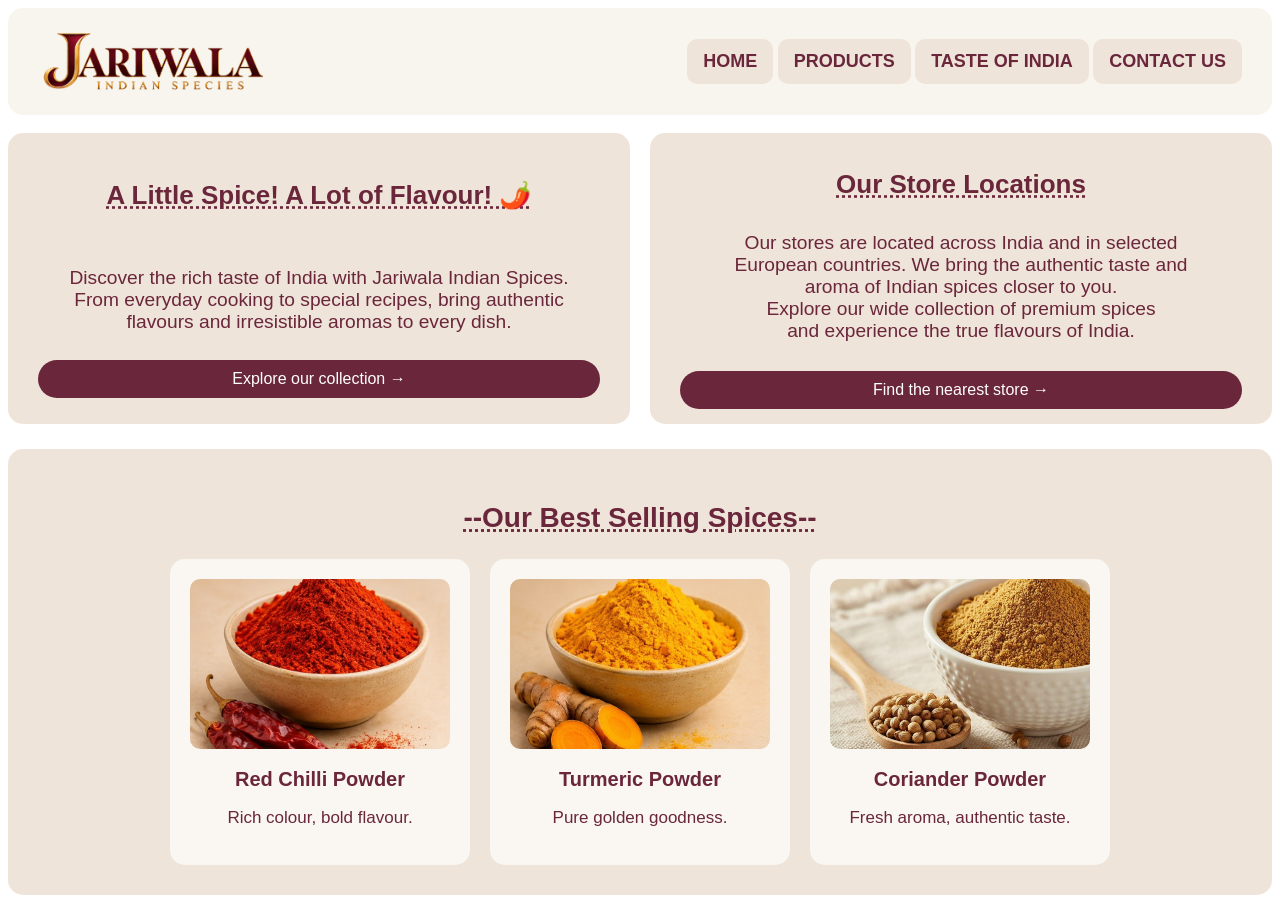
==== index.html @ cfda8fbe "Add files via upload" ====
<!DOCTYPE html>
<html lang = "en">
    <head>
        <meta charset="UTF-8">
        <meta name="viewport" content="width=device-width, initial-scale=1">
        <title>Jariwala PVT LTD</title>
        <link rel="stylesheet" href="css/style.css">
    </head>
    <body>
        <header class="main_header">
            <div class="header_logo">
                <img src="images/header_logo.png" alt="JARIWALA PVT LTD">
            </div>
            <div class="navigation">
                <nav>
                    <a href="index.html">HOME</a>
                    <a href="products.html">PRODUCTS</a>
                    <a href="taste_of_india.html">TASTE OF INDIA</a>
                    <a href="contact.html">CONTACT US</a>
                </nav>
            </div>
        </header>
        <hr class="ruler">
        <section class="home_content">
            <div class="home_sections">    
                <div class="home_intro">
                        <h1>A Little Spice! A Lot of Flavour! 🌶️</h1><br>
                        <p>Discover the rich taste of India with Jariwala Indian Spices.<br>
                        From everyday cooking to special recipes, bring authentic flavours and irresistible aromas to every dish.<br>
                        </p>
                        <a href="products.html" class="explore_btn">Explore our collection &#8594;</a>
                </div>
                <div class="store_locations">
                    <h2 class="location_heading"> Our Store Locations</h2>
                    <p>Our stores are located across India and in selected <br>
                        European countries. We bring the authentic taste and <br>
                        aroma of Indian spices closer to you. <br>
                        Explore our wide collection of premium spices <br>
                        and experience the true flavours of India.</p>
                    <a href="https://www.google.com/maps" class="nearest_location">Find the nearest store &#8594;</a>
                </div>
            </div>
            <div class="best_selling">
                <h2>--Our Best Selling Spices--</h2>

                <div class="product_grid">
                    <div class="product_card">
                        <img src="images/red_chilli.jpg" alt="Red Chilli Powder">
                        <h3>Red Chilli Powder</h3>
                        <p>Rich colour, bold flavour.</p>
                    </div>

                    <div class="product_card">
                        <img src="images/turmeric.jpg" alt="Turmeric Powder">
                        <h3>Turmeric Powder</h3>
                        <p>Pure golden goodness.</p>
                    </div>

                    <div class="product_card">
                        <img src="images/coriander.jpeg" alt="Coriander Powder">
                        <h3>Coriander Powder</h3>
                        <p>Fresh aroma, authentic taste.</p>
                    </div>
                </div>
            </div>
        </section>     
    </body>
</html>
---- css/style.css ----
/* GENERAL */
@media(max-width: 900px){
    .main_header{
        padding: 15px;
    }

    .best_selling{
        padding: 20px;
    }

    .product_card{
        max-width: 100%;
    }
}

.ruler{
    border: none;
    border-top: 2px solid white;
}

body {
    font-family: Arial, sans-serif;
}

/* INDEX CSS*/
.main_header {
    display: flex;
    justify-content: space-between;
    background-color: #F8F5EF;
    align-items: center;
    gap: 20px;
    padding: 15px 30px;
    flex-wrap: wrap;
    border-radius: 15px;
}

.header_logo img {
    width: clamp(140px, 18vw, 230px);
    height: auto;
    display: block;
}

.navigation{
    display: flex;
    flex-wrap: wrap;
    gap: 12px;
    flex-wrap: wrap;
    justify-content: flex-end;
}

.navigation a{
    background-color: #efe4d9;
    color: #6a263b;
    padding: 12px 16px;
    border-radius: 10px;
    text-decoration: none;
    font-family: Arial, sans-serif;
    font-size: 18px;
    font-weight: 600;
    white-space: nowrap;
    display: inline-block;
}

.navigation a:hover{
    background-color: #6a263b;
    color: white;
}

/* HOMEPAGE CSS */
.home_sections{
    display: flex;
    gap: 20px;
    align-items: stretch;
}
.home_intro{
    display: flex;
    flex: 1;
    flex-direction: column;
    background-color: #efe4d9;
    min-width: 0;
    align-items: stretch;
    gap: 8px;
    padding: 15px 30px;
    flex-wrap: wrap;
    border-radius: 15px;
    justify-content: center;
    transition: transform 0.5s ease;
}

.store_locations{
    display: flex;
    flex-direction: column;
    align-items: stretch;
    flex: 1;
    min-width: 0;
    background-color: #efe4d9;
    padding: 15px 30px;
    border-radius: 15px;
    justify-content: flex-start;
    transition: transform 0.5s ease;
}

.store_locations:hover{
    transform: translateY(-8px);
}

.store_locations h2{
text-align: center;
background-color: transparent;
color: #6a263b;
text-decoration: underline dotted;
font-size: 26px;
}

.store_locations p{
    text-decoration: none;
    padding: 10px 20px;
    border-radius: 25px;
    font-weight: 500;    
    text-align: center;
    background-color: transparent;
    color: #6a263b;
    text-decoration: none;
    font-size: larger;
    margin-top: 0px;
    max-width: 650px;
}

.nearest_location{
    color: white;
    background-color: #6a263b;
    text-decoration: none;
    padding: 10px 20px;
    border-radius: 25px;
    font-weight: 500;
    text-align: center;
}

.home_intro:hover{
    transform: translateY(-8px);
}

.home_intro h1{
text-align: center;
background-color: transparent;
color: #6a263b;
text-decoration: underline dotted;
font-size: 26px;
}

.home_intro p{
text-align: center;
background-color: transparent;
color: #6a263b;
text-decoration: none;
font-size: larger;
margin-top: 0px;
max-width: 650px;
}

.explore_btn{
    color: white;
    background-color: #6a263b;
    text-decoration: none;
    padding: 10px 20px;
    border-radius: 25px;
    font-weight: 500;
    text-align: center;
}

.best_selling {
    background-color: #efe4d9;
    padding: 30px;
    border-radius: 15px;
    margin-top: 25px;
    text-align: center;
}

.best_selling h2 {
    color: #6a263b;
    font-size: 28px;
    margin-bottom: 25px;
    text-decoration: underline dotted;
}

.product_grid {
    display: flex;
    justify-content: center;
    flex-wrap: wrap;
    gap: 20px;
}

.product_card {
    background-color: #faf7f2;
    border-radius: 15px;
    padding: 20px;
    flex: 1 1 200px;
    max-width: 260px;
    transition: transform 0.3s ease;
}

.product_card:hover {
    transform: translateY(-8px);
}

.product_card img {
    width: 100%;
    height: 170px;
    object-fit: cover;
    border-radius: 10px;
}

.product_card h3 {
    color: #6a263b;
    font-size: 20px;
    margin: 15px 0 8px;
}

.product_card p {
    color: #6a263b;
    font-size: 17px;
}

/* PRODUCTS PAGE */

.products_page {
    background-color: #f8f5ef;
    padding: 30px;
    border-radius: 15px;
    margin-top: 25px;
    text-align: center;
}

.products_page h1 {
    color: #6a263b;
    font-size: 32px;
    text-decoration: underline dotted;
    margin-bottom: 15px;
}

.products_page p {
    color: #6a263b;
    font-size: 18px;
    margin-bottom: 30px;
}

/* RECIPES SECTION */

.recipes_section {
    background-color: #f8f5ef;
    padding: 30px;
    border-radius: 15px;
    margin-top: 25px;
}

.recipes_section h1 {
    color: #6a263b;
    text-align: center;
    font-size: 32px;
    margin-bottom: 12px;
    text-decoration: underline dotted;
}

.recipes_intro {
    color: #6a263b;
    text-align: center;
    font-size: 18px;
    margin-bottom: 30px;
}

.recipe_card {
    display: flex;
    align-items: center;
    gap: 25px;
    background-color: #efe4d9;
    border-radius: 15px;
    padding: 20px;
    margin-bottom: 25px;
    transition: transform 0.3s ease;
}

.recipe_card:hover {
    transform: translateY(-6px);
}

.recipe_image {
    flex: 1;
    min-width: 0;
}

.recipe_image img {
    width: 100%;
    height: 260px;
    object-fit: cover;
    border-radius: 12px;
}

.recipe_content {
    flex: 1;
    min-width: 0;
    color: #6a263b;
}

.recipe_content h2 {
    font-size: 28px;
    margin-bottom: 10px;
}

.recipe_content p {
    font-size: 17px;
    margin-bottom: 15px;
    line-height: 1.6;
}

.recipe_content h3 {
    font-size: 20px;
    margin-bottom: 10px;
}

.recipe_content ul {
    padding-left: 20px;
    line-height: 1.8;
}

.recipe_content li {
    font-size: 16px;
}

/* CONTACT US PAGE */

.contact_us {
    background-color: #efe4d9;
    padding: 30px;
    border-radius: 15px;
    margin: 25px auto;
    max-width: 800px;
    text-align: center;
}

.contact_us h1 {
    color: #6a263b;
    font-size: 32px;
    margin-bottom: 20px;
}

.contact_us h2 {
    color: #6a263b;
    font-size: 25px;
    margin-top: 25px;
    margin-bottom: 15px;
}

.contact_us p {
    color: #6a263b;
    font-size: 18px;
    line-height: 1.6;
    margin-bottom: 15px;
}

/* MOBILE RESPONSIVE LAYOUT */

@media (max-width: 700px) {

    .main_header {
        flex-direction: column;
        align-items: center;
    }

    .navigation nav {
        display: flex;
        flex-wrap: wrap;
        justify-content: center;
        gap: 8px;
    }

    .home_sections {
        flex-direction: column;
    }

    .recipe_card {
        flex-direction: column;
    }

    .recipe_image,
    .recipe_content {
        width: 100%;
    }

    .product_card {
        max-width: 100%;
    }
}
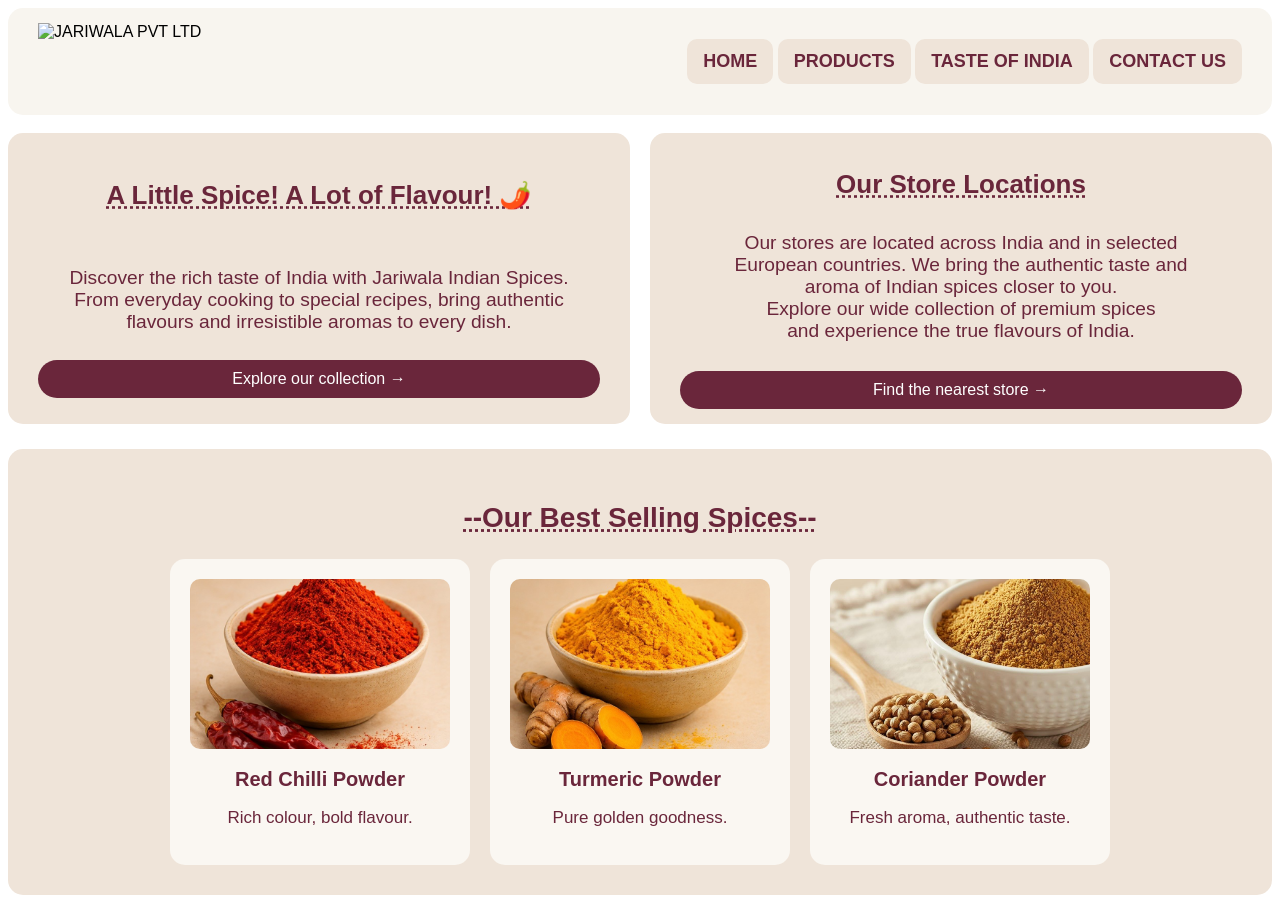
==== commit 47018d3c: "Add files via upload" ====
--- a/index.html
+++ b/index.html
@@ -9,7 +9,7 @@
     <body>
         <header class="main_header">
             <div class="header_logo">
-                <img src="images/header_logo.png" alt="JARIWALA PVT LTD">
+                <img src="images/header_logo.webp" alt="JARIWALA PVT LTD" width="600" height="200">
             </div>
             <div class="navigation">
                 <nav>
